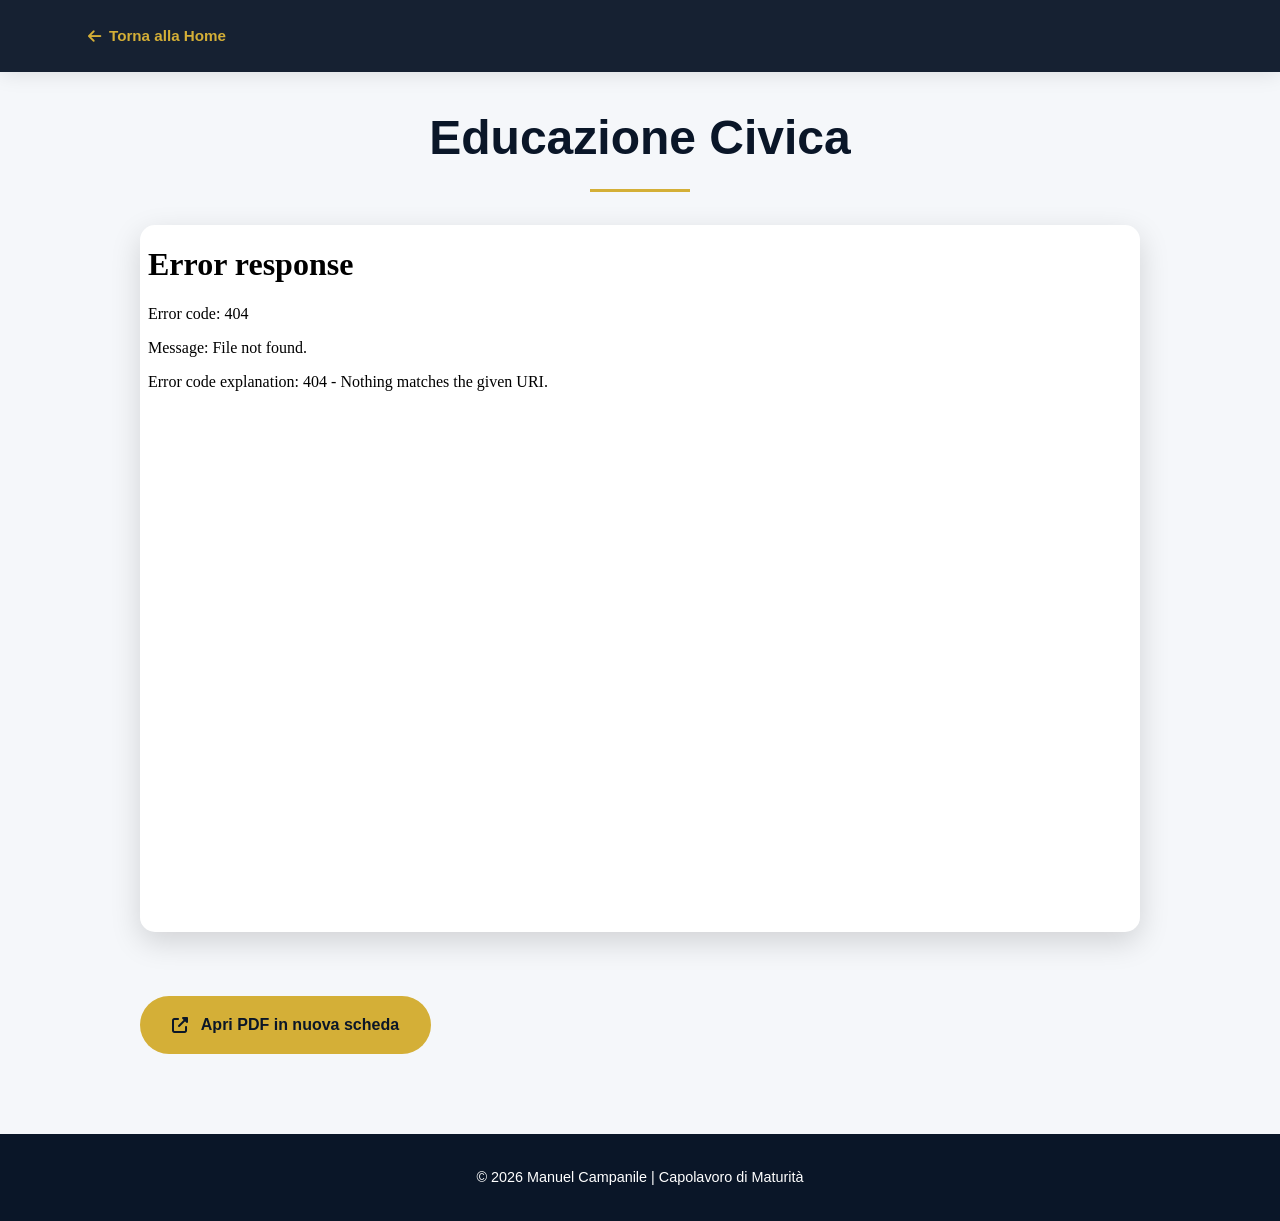
==== educazione-civica.html @ 150e0e90 "Nuova struttura modulare: Home con 3 pulsanti di accesso a sezioni separate (Presentazione, PCTO, Ed" ====
<!DOCTYPE html>
<html lang="it">
<head>
    <meta charset="UTF-8">
    <meta name="viewport" content="width=device-width, initial-scale=1.0">
    <title>Educazione Civica - Manuel Campanile</title>
    <link rel="stylesheet" href="style.css">
    <link rel="stylesheet" href="https://cdnjs.cloudflare.com/ajax/libs/font-awesome/6.4.0/css/all.min.css">
</head>
<body>
    <!-- NAVBAR -->
    <nav class="navbar">
        <div class="nav-container">
            <a href="index.html" class="nav-home-btn">
                <i class="fas fa-arrow-left"></i>
                Torna alla Home
            </a>
            <div class="nav-spacer"></div>
        </div>
    </nav>

    <!-- SEZIONE DOCUMENTO -->
    <section class="document-section">
        <div class="container">
            <h1 class="page-title">Educazione Civica</h1>
            
            <!-- VISUALIZZATORE PDF -->
            <div class="pdf-viewer">
                <iframe src="educazione-civica.pdf" type="application/pdf"></iframe>
            </div>

            <!-- PULSANTE APRI IN NUOVA SCHEDA -->
            <a href="educazione-civica.pdf" target="_blank" class="btn btn-pdf">
                <i class="fas fa-external-link-alt"></i>
                Apri PDF in nuova scheda
            </a>
        </div>
    </section>

    <!-- FOOTER -->
    <footer class="footer">
        <p>&copy; 2026 Manuel Campanile | Capolavoro di Maturità</p>
    </footer>

    <script src="script.js"></script>
</body>
</html>
---- style.css ----
/* ==================== RESET E VARIABILI ==================== */

* {
    margin: 0;
    padding: 0;
    box-sizing: border-box;
}

:root {
    --primary-dark: #0a1628;
    --primary-blue: #1e3a5f;
    --accent-gold: #d4af37;
    --text-dark: #1a1a1a;
    --text-light: #ffffff;
    --gray-light: #f5f7fa;
    --gray-medium: #e0e0e0;
    --transition: all 0.3s cubic-bezier(0.25, 0.46, 0.45, 0.94);
}

/* ==================== TIPOGRAFIA E ELEMENTI BASE ==================== */

html {
    scroll-behavior: smooth;
}

body {
    font-family: 'Segoe UI', Tahoma, Geneva, Verdana, sans-serif;
    line-height: 1.6;
    color: var(--text-dark);
    background-color: var(--text-light);
    overflow-x: hidden;
}

/* ==================== NAVBAR ==================== */

.navbar {
    position: fixed;
    top: 0;
    width: 100%;
    background-color: rgba(10, 22, 40, 0.95);
    backdrop-filter: blur(10px);
    padding: 1rem 0;
    box-shadow: 0 2px 20px rgba(0, 0, 0, 0.1);
    z-index: 1000;
    transition: var(--transition);
}

.nav-container {
    max-width: 1200px;
    margin: 0 auto;
    padding: 0 2rem;
    display: flex;
    justify-content: space-between;
    align-items: center;
}

.nav-spacer {
    flex: 1;
}

.nav-home-btn {
    color: var(--accent-gold);
    text-decoration: none;
    font-weight: 600;
    display: flex;
    align-items: center;
    gap: 0.5rem;
    transition: var(--transition);
    padding: 0.5rem 1rem;
    border-radius: 5px;
    font-size: 0.95rem;
}

.nav-home-btn:hover {
    background-color: rgba(212, 175, 55, 0.1);
    transform: translateX(-3px);
}

/* ==================== HERO SECTION ==================== */

.hero {
    position: relative;
    width: 100%;
    height: 100vh;
    display: flex;
    align-items: center;
    justify-content: center;
    overflow: hidden;
    background-size: cover;
    background-position: center;
    background-attachment: fixed;
}

.hero-overlay {
    position: absolute;
    top: 0;
    left: 0;
    right: 0;
    bottom: 0;
    background-color: rgba(10, 22, 40, 0.5);
    z-index: 1;
}

.hero-content {
    position: relative;
    z-index: 2;
    text-align: center;
    color: var(--text-light);
    animation: fadeInUp 1s ease;
}

.hero-title {
    font-size: 4.5rem;
    font-weight: 700;
    margin-bottom: 0.5rem;
    letter-spacing: 3px;
    text-shadow: 2px 2px 8px rgba(0, 0, 0, 0.4);
}

.hero-class {
    font-size: 1.5rem;
    color: var(--accent-gold);
    margin-bottom: 2rem;
    letter-spacing: 2px;
    text-shadow: 1px 1px 4px rgba(0, 0, 0, 0.4);
}

.hero-quote {
    font-size: 1.3rem;
    max-width: 700px;
    margin: 0 auto 3rem;
    color: rgba(255, 255, 255, 0.9);
    line-height: 1.8;
    text-shadow: 1px 1px 4px rgba(0, 0, 0, 0.4);
}

.hero-buttons {
    display: flex;
    gap: 1.5rem;
    justify-content: center;
    flex-wrap: wrap;
    animation: slideInUp 0.8s ease 0.3s both;
}

/* ==================== PULSANTI ==================== */

.btn {
    display: inline-block;
    padding: 1rem 2.5rem;
    font-size: 1rem;
    font-weight: 600;
    border: none;
    border-radius: 50px;
    cursor: pointer;
    transition: var(--transition);
    text-decoration: none;
    text-align: center;
}

.btn-hero {
    background-color: var(--accent-gold);
    color: var(--primary-dark);
    min-width: 250px;
}

.btn-hero:hover {
    transform: translateY(-3px);
    box-shadow: 0 15px 40px rgba(212, 175, 55, 0.4);
}

.btn-pdf {
    background-color: var(--accent-gold);
    color: var(--primary-dark);
    margin-top: 2rem;
    display: inline-flex;
    align-items: center;
    gap: 0.8rem;
    padding: 1rem 2rem;
}

.btn-pdf:hover {
    transform: translateY(-3px);
    box-shadow: 0 15px 40px rgba(212, 175, 55, 0.4);
}

/* ==================== SEZIONI CONTENUTO ==================== */

.content-section {
    padding: 100px 2rem 80px;
    min-height: calc(100vh - 160px);
    background-color: var(--gray-light);
}

.document-section {
    padding: 100px 2rem 80px;
    min-height: calc(100vh - 160px);
    background-color: var(--gray-light);
}

.container {
    max-width: 1000px;
    margin: 0 auto;
}

.page-title {
    font-size: 3rem;
    font-weight: 700;
    text-align: center;
    color: var(--primary-dark);
    margin-bottom: 2rem;
    position: relative;
    animation: fadeIn 0.8s ease;
}

.page-title::after {
    content: '';
    position: absolute;
    bottom: -15px;
    left: 50%;
    transform: translateX(-50%);
    width: 100px;
    height: 3px;
    background-color: var(--accent-gold);
}

/* ==================== PRESENTAZIONE ==================== */

.presentation-text-container {
    margin-top: 3rem;
    margin-bottom: 3rem;
}

.presentation-text {
    font-size: 1.05rem;
    line-height: 1.9;
    color: #555;
    margin-bottom: 1.5rem;
    text-align: justify;
    animation: fadeInUp 0.8s ease 0.2s both;
}

.presentation-cards {
    display: grid;
    grid-template-columns: repeat(auto-fit, minmax(280px, 1fr));
    gap: 2rem;
    margin-top: 2rem;
}

.presentation-card {
    background-color: var(--text-light);
    border-radius: 15px;
    overflow: hidden;
    box-shadow: 0 5px 20px rgba(0, 0, 0, 0.08);
    transition: var(--transition);
    animation: slideInUp 0.8s ease 0.3s both;
}

.presentation-card:hover {
    transform: translateY(-10px);
    box-shadow: 0 15px 40px rgba(0, 0, 0, 0.15);
}

.presentation-card img {
    width: 100%;
    height: 200px;
    object-fit: cover;
    transition: var(--transition);
}

.presentation-card:hover img {
    transform: scale(1.05);
}

.card-content {
    padding: 1.5rem;
}

.card-content h3 {
    font-size: 1.3rem;
    font-weight: 700;
    color: var(--primary-dark);
    margin-bottom: 0.8rem;
}

.card-content p {
    font-size: 0.95rem;
    color: #666;
    line-height: 1.6;
}

/* ==================== PDF VIEWER ==================== */

.pdf-viewer {
    margin: 3rem auto 2rem;
    border-radius: 15px;
    overflow: hidden;
    box-shadow: 0 10px 30px rgba(0, 0, 0, 0.15);
    background-color: var(--text-light);
    animation: fadeIn 1s ease 0.3s both;
}

.pdf-viewer iframe {
    width: 100%;
    height: 700px;
    border: none;
}

/* ==================== FOOTER ==================== */

.footer {
    background-color: var(--primary-dark);
    color: var(--text-light);
    text-align: center;
    padding: 2rem;
    font-size: 0.9rem;
}

/* ==================== ANIMAZIONI ==================== */

@keyframes fadeInUp {
    from {
        opacity: 0;
        transform: translateY(40px);
    }
    to {
        opacity: 1;
        transform: translateY(0);
    }
}

@keyframes slideInUp {
    from {
        opacity: 0;
        transform: translateY(30px);
    }
    to {
        opacity: 1;
        transform: translateY(0);
    }
}

@keyframes fadeIn {
    from {
        opacity: 0;
    }
    to {
        opacity: 1;
    }
}

/* ==================== RESPONSIVE ==================== */

@media (max-width: 768px) {
    .hero-title {
        font-size: 2.8rem;
        letter-spacing: 1px;
    }

    .hero-class {
        font-size: 1.2rem;
    }

    .hero-quote {
        font-size: 1rem;
        margin-bottom: 2rem;
    }

    .hero-buttons {
        flex-direction: column;
        gap: 1rem;
        align-items: center;
    }

    .btn-hero {
        width: 100%;
        max-width: 300px;
    }

    .page-title {
        font-size: 2rem;
    }

    .presentation-cards {
        grid-template-columns: 1fr;
    }

    .presentation-text {
        font-size: 1rem;
        text-align: center;
    }

    .pdf-viewer iframe {
        height: 500px;
    }
}

@media (max-width: 480px) {
    .nav-container {
        padding: 0 1rem;
    }

    .nav-home-btn {
        font-size: 0.85rem;
        padding: 0.4rem 0.8rem;
    }

    .hero {
        background-attachment: scroll;
    }

    .hero-title {
        font-size: 2rem;
        letter-spacing: 1px;
    }

    .hero-class {
        font-size: 1rem;
    }

    .hero-quote {
        font-size: 0.9rem;
        margin-bottom: 2rem;
    }

    .hero-buttons {
        flex-direction: column;
        gap: 0.8rem;
    }

    .btn-hero {
        padding: 0.8rem 1.5rem;
        font-size: 0.9rem;
        min-width: auto;
    }

    .content-section {
        padding: 80px 1rem 60px;
    }

    .document-section {
        padding: 80px 1rem 60px;
    }

    .page-title {
        font-size: 1.6rem;
        margin-bottom: 1.5rem;
    }

    .presentation-text {
        font-size: 0.95rem;
        line-height: 1.7;
    }

    .presentation-card img {
        height: 180px;
    }

    .card-content {
        padding: 1.2rem;
    }

    .card-content h3 {
        font-size: 1.1rem;
    }

    .pdf-viewer iframe {
        height: 400px;
    }

    .btn-pdf {
        width: 100%;
        max-width: 100%;
        margin-top: 1.5rem;
    }
}
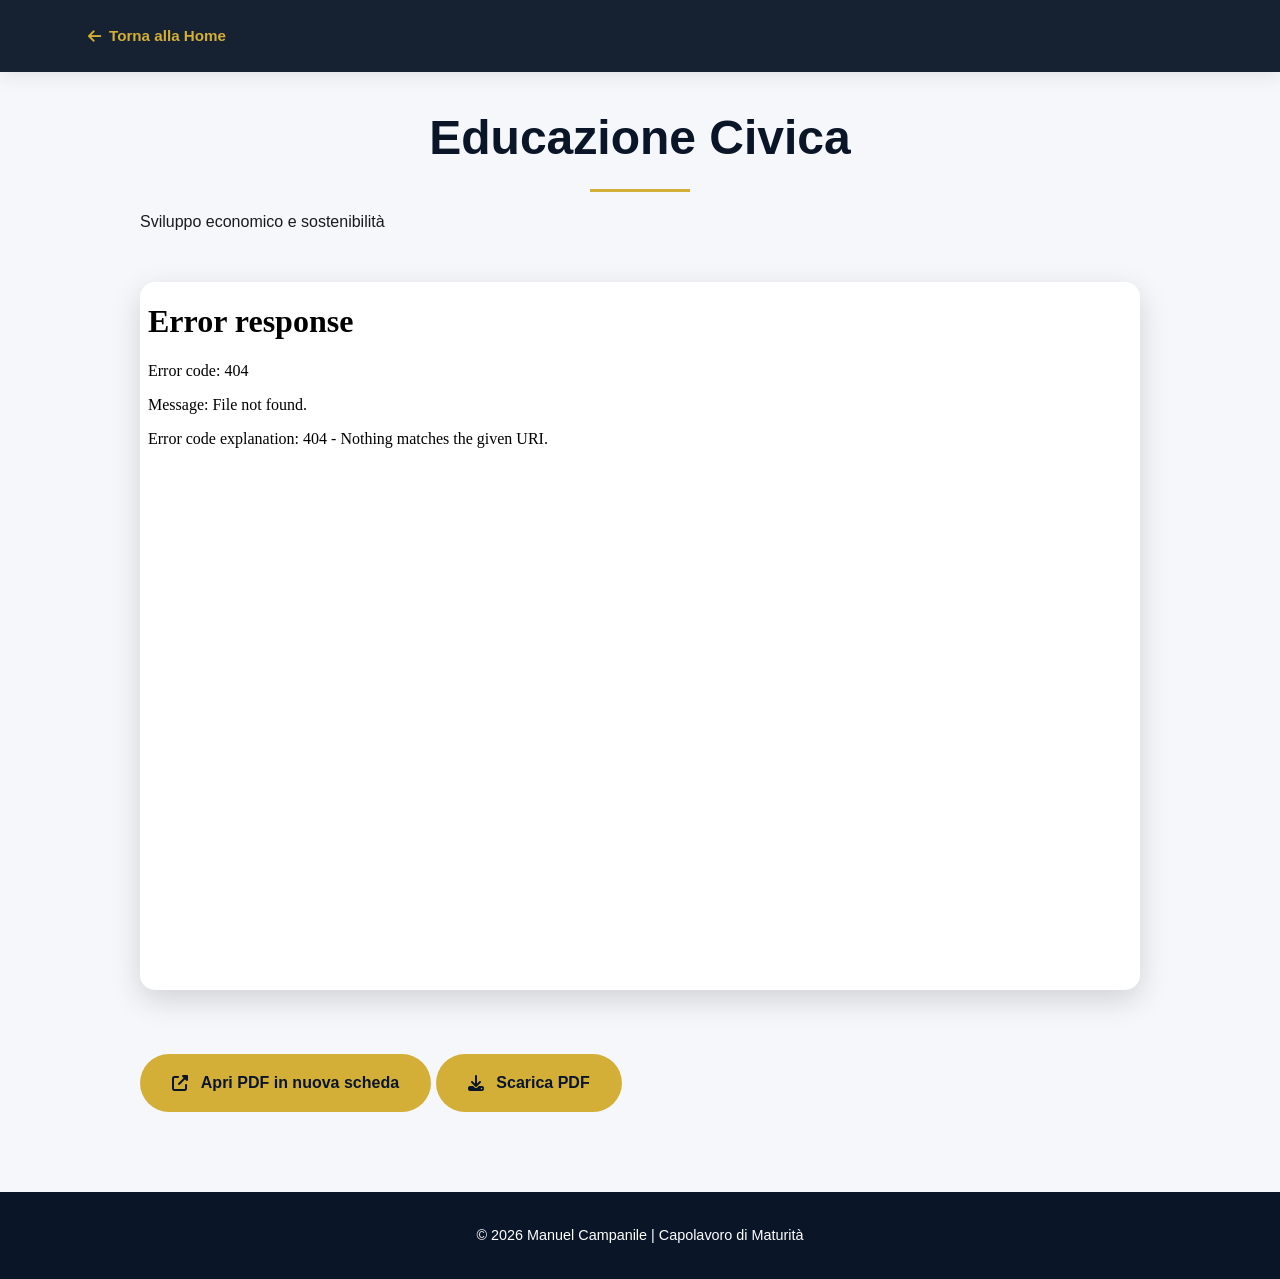
==== commit a9f1135a: "Update educazione-civica.html with correct PDF path and add download button" ====
--- a/educazione-civica.html
+++ b/educazione-civica.html
@@ -23,17 +23,24 @@
     <section class="document-section">
         <div class="container">
             <h1 class="page-title">Educazione Civica</h1>
+            <p class="pdf-subtitle">Sviluppo economico e sostenibilità</p>
             
             <!-- VISUALIZZATORE PDF -->
             <div class="pdf-viewer">
-                <iframe src="educazione-civica.pdf" type="application/pdf"></iframe>
+                <iframe src="assets/pdf/sviluppo-economico-sostenibilita.pdf" type="application/pdf"></iframe>
             </div>
 
-            <!-- PULSANTE APRI IN NUOVA SCHEDA -->
-            <a href="educazione-civica.pdf" target="_blank" class="btn btn-pdf">
-                <i class="fas fa-external-link-alt"></i>
-                Apri PDF in nuova scheda
-            </a>
+            <!-- PULSANTI -->
+            <div class="pdf-buttons">
+                <a href="assets/pdf/sviluppo-economico-sostenibilita.pdf" target="_blank" class="btn btn-pdf">
+                    <i class="fas fa-external-link-alt"></i>
+                    Apri PDF in nuova scheda
+                </a>
+                <a href="assets/pdf/sviluppo-economico-sostenibilita.pdf" download="sviluppo-economico-sostenibilita.pdf" class="btn btn-pdf">
+                    <i class="fas fa-download"></i>
+                    Scarica PDF
+                </a>
+            </div>
         </div>
     </section>
 
@@ -44,4 +51,4 @@
 
     <script src="script.js"></script>
 </body>
-</html>+</html>
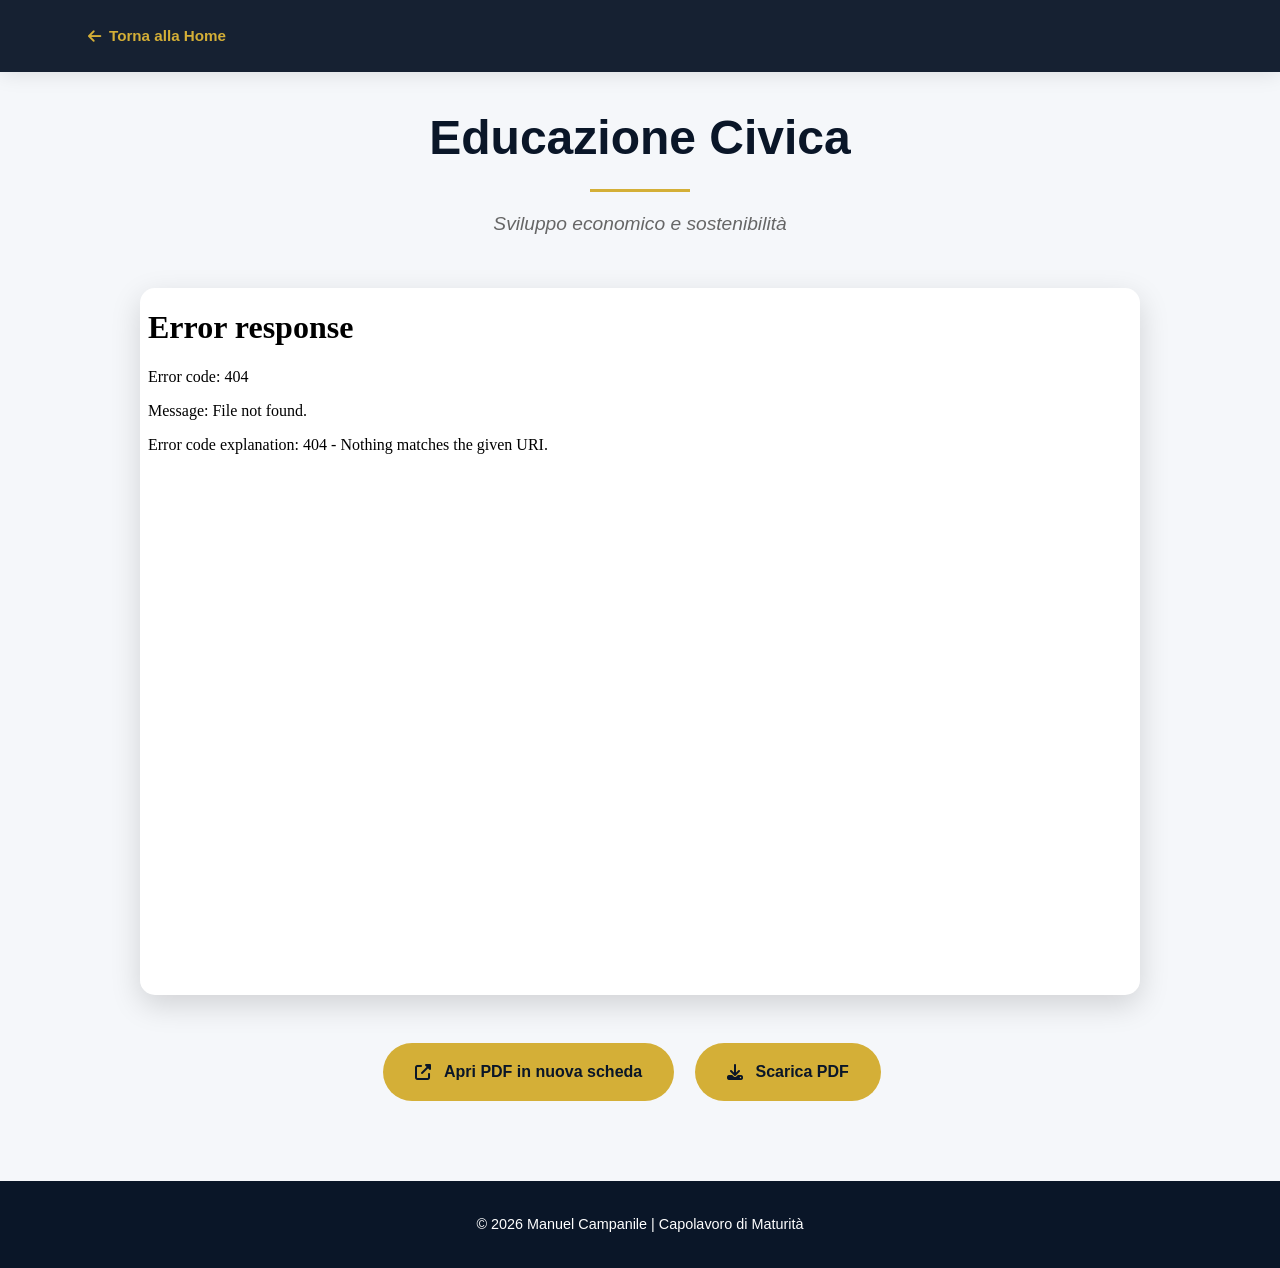
==== commit 4bee2fe3: "Update educazione-civica.html with correct PDF filename" ====
--- a/educazione-civica.html
+++ b/educazione-civica.html
@@ -27,16 +27,16 @@
             
             <!-- VISUALIZZATORE PDF -->
             <div class="pdf-viewer">
-                <iframe src="assets/pdf/sviluppo-economico-sostenibilita.pdf" type="application/pdf"></iframe>
+                <iframe src="assets/pdf/Sviluppo_economico_e_sostenibilita (3).pdf" type="application/pdf"></iframe>
             </div>
 
             <!-- PULSANTI -->
             <div class="pdf-buttons">
-                <a href="assets/pdf/sviluppo-economico-sostenibilita.pdf" target="_blank" class="btn btn-pdf">
+                <a href="assets/pdf/Sviluppo_economico_e_sostenibilita (3).pdf" target="_blank" class="btn btn-pdf">
                     <i class="fas fa-external-link-alt"></i>
                     Apri PDF in nuova scheda
                 </a>
-                <a href="assets/pdf/sviluppo-economico-sostenibilita.pdf" download="sviluppo-economico-sostenibilita.pdf" class="btn btn-pdf">
+                <a href="assets/pdf/Sviluppo_economico_e_sostenibilita (3).pdf" download="Sviluppo_economico_e_sostenibilita.pdf" class="btn btn-pdf">
                     <i class="fas fa-download"></i>
                     Scarica PDF
                 </a>
--- a/style.css
+++ b/style.css
@@ -171,11 +171,12 @@
 .btn-pdf {
     background-color: var(--accent-gold);
     color: var(--primary-dark);
-    margin-top: 2rem;
+    margin-top: 1rem;
     display: inline-flex;
     align-items: center;
     gap: 0.8rem;
     padding: 1rem 2rem;
+    margin-right: 1rem;
 }
 
 .btn-pdf:hover {
@@ -223,6 +224,14 @@
     background-color: var(--accent-gold);
 }
 
+.pdf-subtitle {
+    text-align: center;
+    font-size: 1.2rem;
+    color: #666;
+    margin-bottom: 2rem;
+    font-style: italic;
+}
+
 /* ==================== PRESENTAZIONE ==================== */
 
 .presentation-text-container {
@@ -265,6 +274,7 @@
     height: 200px;
     object-fit: cover;
     transition: var(--transition);
+    border-radius: 15px 15px 0 0;
 }
 
 .presentation-card:hover img {
@@ -305,6 +315,11 @@
     border: none;
 }
 
+.pdf-buttons {
+    text-align: center;
+    margin-top: 2rem;
+}
+
 /* ==================== FOOTER ==================== */
 
 .footer {
@@ -392,6 +407,12 @@
     .pdf-viewer iframe {
         height: 500px;
     }
+
+    .btn-pdf {
+        margin-right: 0.5rem;
+        padding: 0.9rem 1.5rem;
+        font-size: 0.9rem;
+    }
 }
 
 @media (max-width: 480px) {
@@ -467,9 +488,15 @@
         height: 400px;
     }
 
+    .pdf-buttons {
+        display: flex;
+        flex-direction: column;
+        gap: 0.8rem;
+    }
+
     .btn-pdf {
         width: 100%;
-        max-width: 100%;
-        margin-top: 1.5rem;
-    }
-}+        margin-right: 0;
+        margin-top: 0.8rem;
+    }
+}
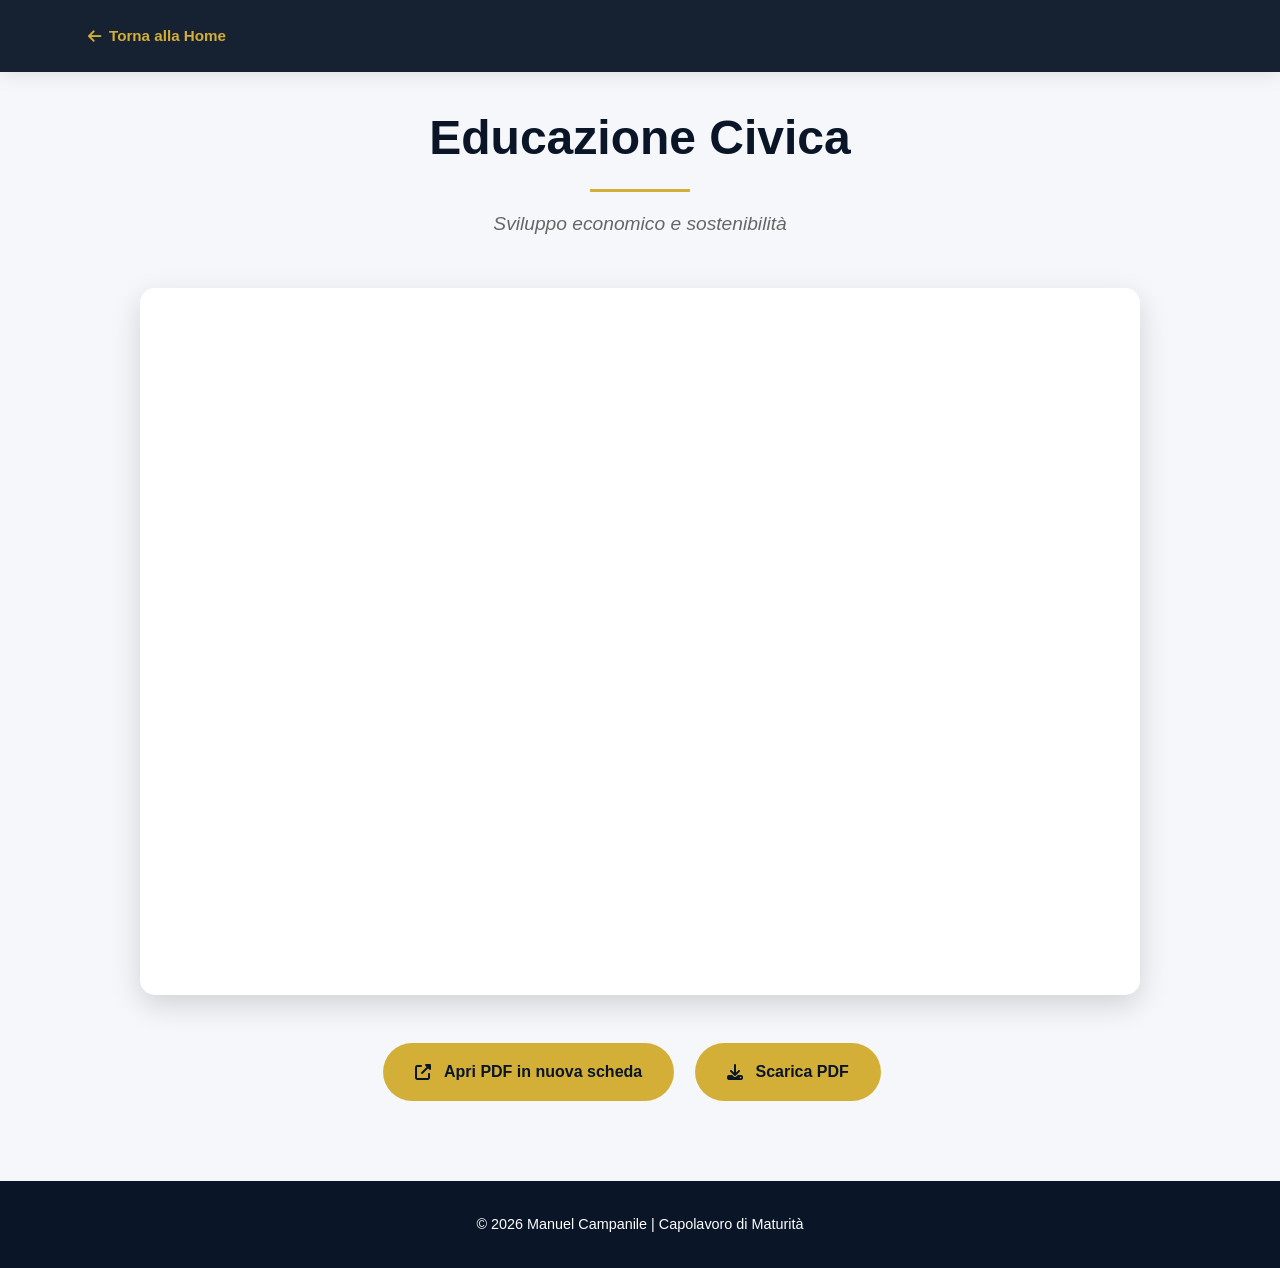
==== commit 336a13c7: "agg" ====
--- a/educazione-civica.html
+++ b/educazione-civica.html
@@ -27,16 +27,16 @@
             
             <!-- VISUALIZZATORE PDF -->
             <div class="pdf-viewer">
-                <iframe src="assets/pdf/Sviluppo_economico_e_sostenibilita (3).pdf" type="application/pdf"></iframe>
+                <iframe src="educazione-civica.pdf" type="application/pdf"></iframe>
             </div>
 
             <!-- PULSANTI -->
             <div class="pdf-buttons">
-                <a href="assets/pdf/Sviluppo_economico_e_sostenibilita (3).pdf" target="_blank" class="btn btn-pdf">
+                <a href="educazione-civica.pdf" target="_blank" class="btn btn-pdf">
                     <i class="fas fa-external-link-alt"></i>
                     Apri PDF in nuova scheda
                 </a>
-                <a href="assets/pdf/Sviluppo_economico_e_sostenibilita (3).pdf" download="Sviluppo_economico_e_sostenibilita.pdf" class="btn btn-pdf">
+                <a href="educazione-civica.pdf" download="Sviluppo_economico_e_sostenibilita.pdf" class="btn btn-pdf">
                     <i class="fas fa-download"></i>
                     Scarica PDF
                 </a>
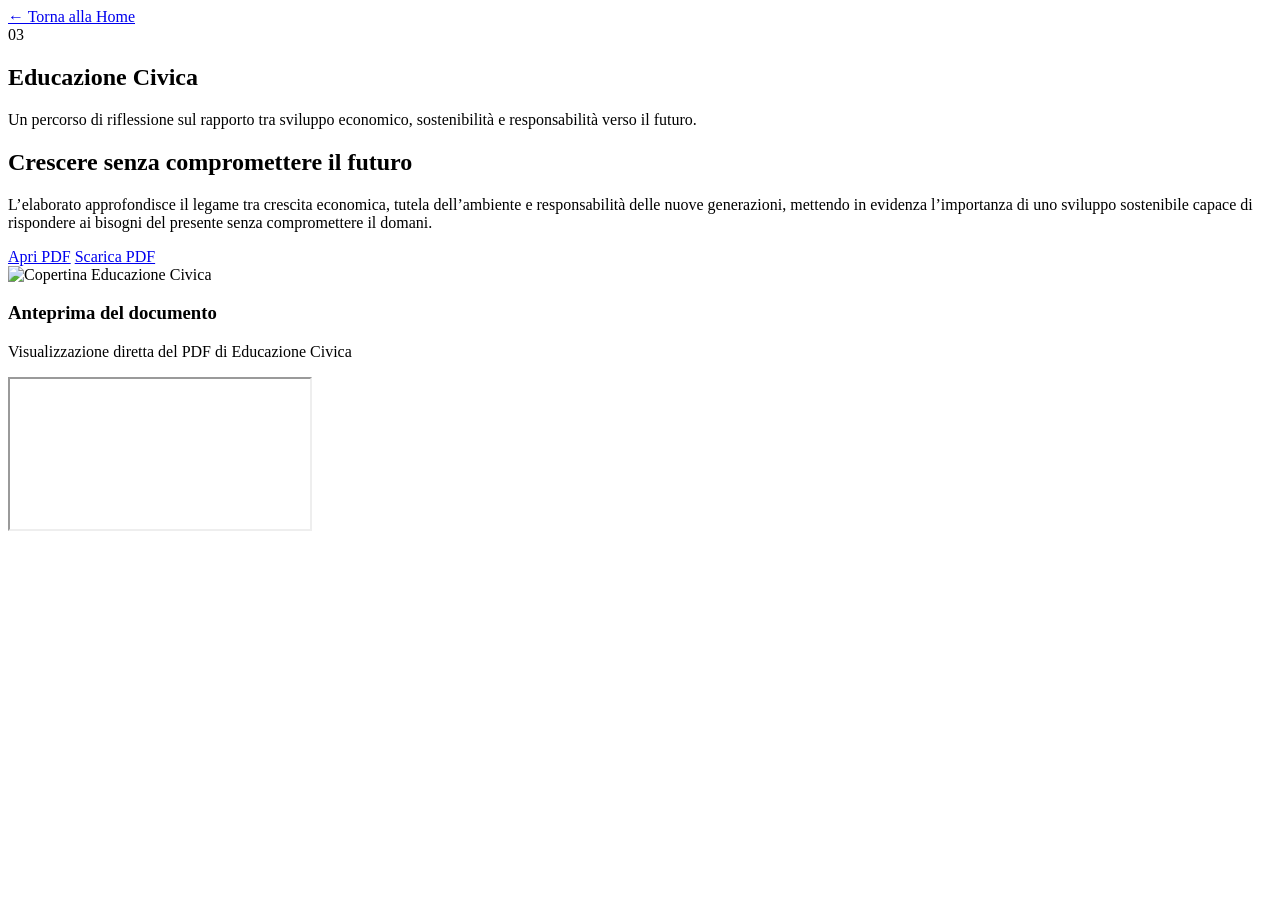
==== commit 01bf52c4: "new" ====
--- a/educazione-civica.html
+++ b/educazione-civica.html
@@ -1,54 +1,62 @@
 <!DOCTYPE html>
 <html lang="it">
 <head>
-    <meta charset="UTF-8">
-    <meta name="viewport" content="width=device-width, initial-scale=1.0">
-    <title>Educazione Civica - Manuel Campanile</title>
-    <link rel="stylesheet" href="style.css">
-    <link rel="stylesheet" href="https://cdnjs.cloudflare.com/ajax/libs/font-awesome/6.4.0/css/all.min.css">
+  <meta charset="UTF-8">
+  <meta name="viewport" content="width=device-width, initial-scale=1.0">
+  <title>Educazione Civica | Manuel Campanile</title>
+  <link rel="stylesheet" href="styles.css">
 </head>
-<body>
-    <!-- NAVBAR -->
-    <nav class="navbar">
-        <div class="nav-container">
-            <a href="index.html" class="nav-home-btn">
-                <i class="fas fa-arrow-left"></i>
-                Torna alla Home
-            </a>
-            <div class="nav-spacer"></div>
-        </div>
-    </nav>
 
-    <!-- SEZIONE DOCUMENTO -->
-    <section class="document-section">
-        <div class="container">
-            <h1 class="page-title">Educazione Civica</h1>
-            <p class="pdf-subtitle">Sviluppo economico e sostenibilità</p>
-            
-            <!-- VISUALIZZATORE PDF -->
-            <div class="pdf-viewer">
-                <iframe src="educazione-civica.pdf" type="application/pdf"></iframe>
-            </div>
+<body class="doc-page">
 
-            <!-- PULSANTI -->
-            <div class="pdf-buttons">
-                <a href="educazione-civica.pdf" target="_blank" class="btn btn-pdf">
-                    <i class="fas fa-external-link-alt"></i>
-                    Apri PDF in nuova scheda
-                </a>
-                <a href="educazione-civica.pdf" download="Sviluppo_economico_e_sostenibilita.pdf" class="btn btn-pdf">
-                    <i class="fas fa-download"></i>
-                    Scarica PDF
-                </a>
-            </div>
-        </div>
-    </section>
+  <a href="index.html" class="back">← Torna alla Home</a>
 
-    <!-- FOOTER -->
-    <footer class="footer">
-        <p>&copy; 2026 Manuel Campanile | Capolavoro di Maturità</p>
-    </footer>
+  <section class="doc-hero">
+    <span>03</span>
+    <h1>Educazione Civica</h1>
+    <p>
+      Un percorso di riflessione sul rapporto tra sviluppo economico,
+      sostenibilità e responsabilità verso il futuro.
+    </p>
+  </section>
 
-    <script src="script.js"></script>
+  <section class="doc-card">
+
+    <div class="doc-text">
+      <h2>Crescere senza compromettere il futuro</h2>
+
+      <p>
+        L’elaborato approfondisce il legame tra crescita economica,
+        tutela dell’ambiente e responsabilità delle nuove generazioni,
+        mettendo in evidenza l’importanza di uno sviluppo sostenibile
+        capace di rispondere ai bisogni del presente senza compromettere il domani.
+      </p>
+
+      <div class="doc-buttons">
+        <a href="educazione-civica-2026.pdf" target="_blank">Apri PDF</a>
+        <a href="educazione-civica-2026.pdf" download="educazione-civica-2026.pdf">Scarica PDF</a>
+      </div>
+    </div>
+
+    <div class="pdf-cover">
+      <img src="educazione-civica-cover.png" alt="Copertina Educazione Civica">
+    </div>
+
+  </section>
+
+  <section class="pdf-preview-section">
+    <div class="pdf-preview-box">
+      <div class="pdf-preview-top">
+        <h3>Anteprima del documento</h3>
+        <p>Visualizzazione diretta del PDF di Educazione Civica</p>
+      </div>
+
+      <iframe
+        class="pdf-frame"
+        src="educazione-civica-2026.pdf">
+      </iframe>
+    </div>
+  </section>
+
 </body>
-</html>
+</html>
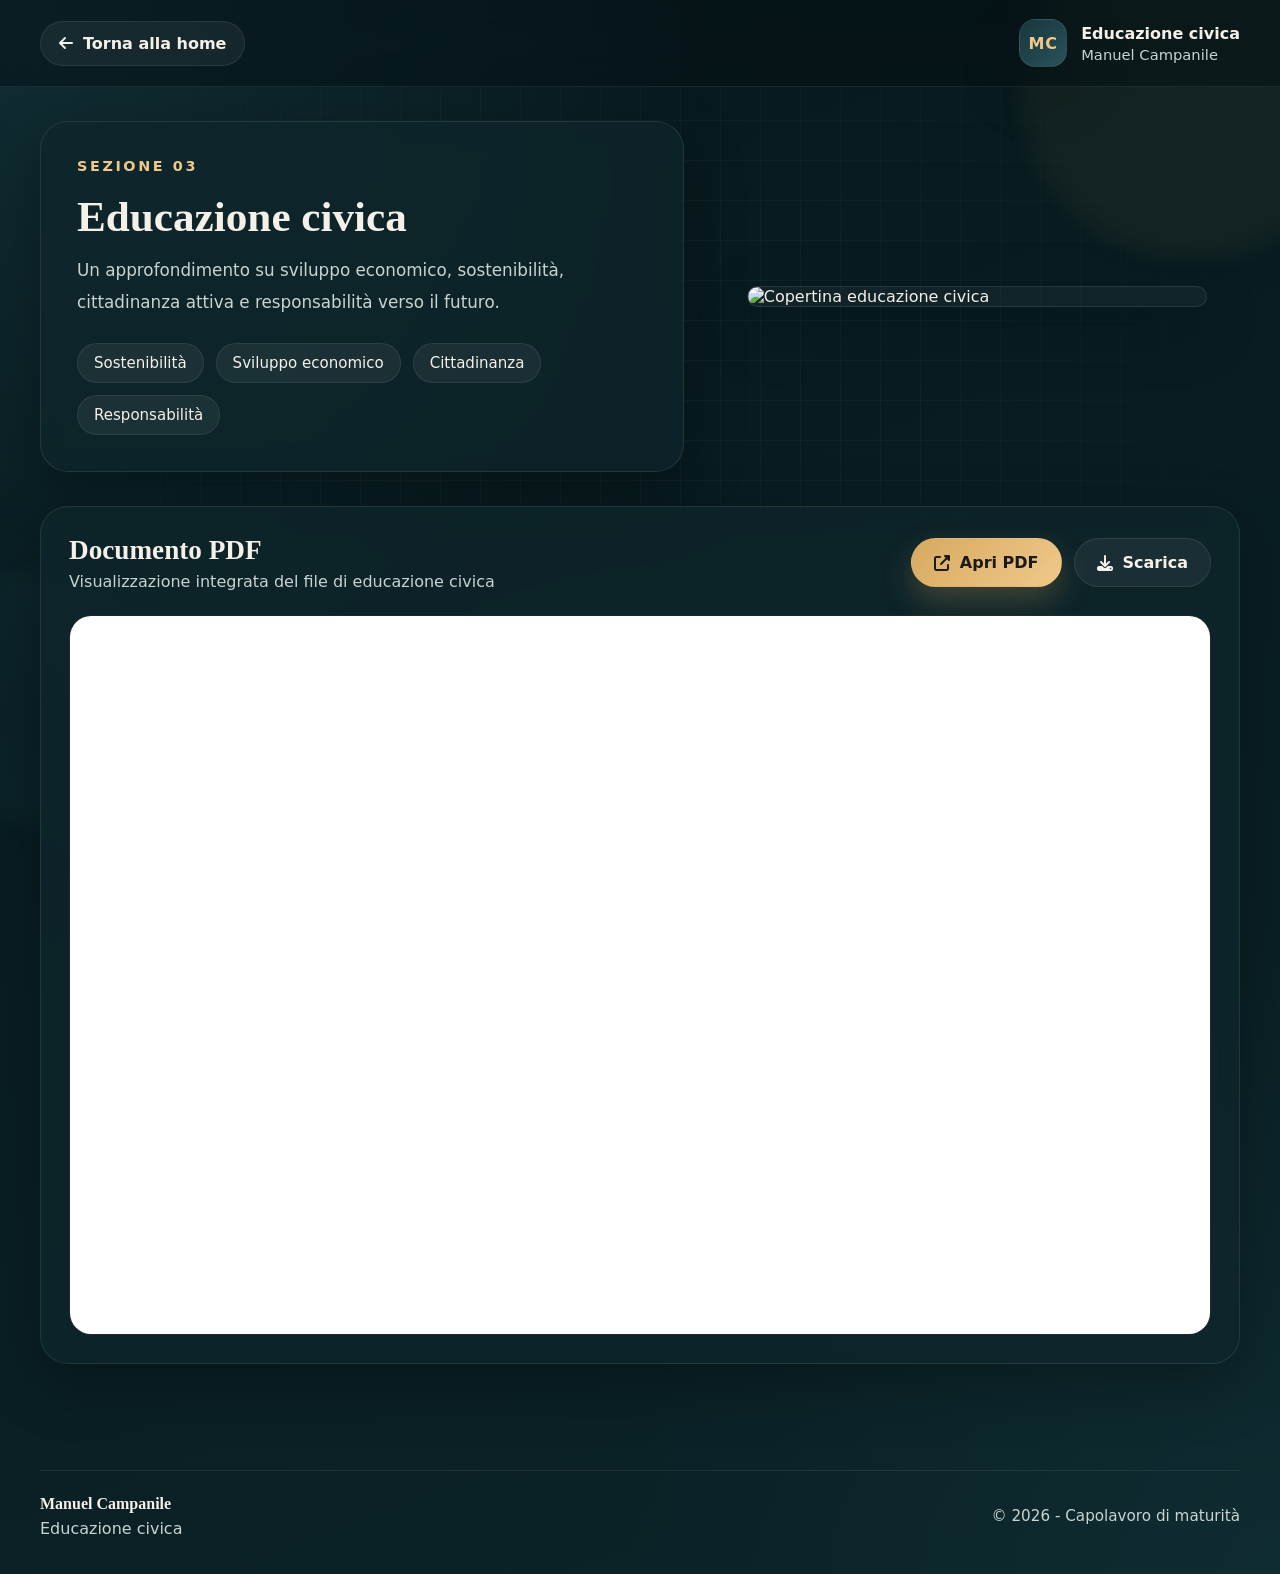
==== commit 743b8cd8: "new agg" ====
--- a/educazione-civica.html
+++ b/educazione-civica.html
@@ -1,62 +1,95 @@
 <!DOCTYPE html>
 <html lang="it">
 <head>
-  <meta charset="UTF-8">
-  <meta name="viewport" content="width=device-width, initial-scale=1.0">
-  <title>Educazione Civica | Manuel Campanile</title>
-  <link rel="stylesheet" href="styles.css">
+  <meta charset="UTF-8" />
+  <meta name="viewport" content="width=device-width, initial-scale=1.0" />
+  <title>Educazione civica - Manuel Campanile</title>
+  <link rel="stylesheet" href="style.css" />
+  <link rel="stylesheet" href="https://cdnjs.cloudflare.com/ajax/libs/font-awesome/6.5.2/css/all.min.css">
 </head>
+<body class="subpage-body">
 
-<body class="doc-page">
+  <div class="bg-orb orb-1"></div>
+  <div class="bg-orb orb-2"></div>
+  <div class="bg-grid"></div>
 
-  <a href="index.html" class="back">← Torna alla Home</a>
+  <header class="site-header">
+    <div class="container nav-wrap">
+      <a href="index.html" class="back-btn">
+        <i class="fa-solid fa-arrow-left"></i>
+        Torna alla home
+      </a>
 
-  <section class="doc-hero">
-    <span>03</span>
-    <h1>Educazione Civica</h1>
-    <p>
-      Un percorso di riflessione sul rapporto tra sviluppo economico,
-      sostenibilità e responsabilità verso il futuro.
-    </p>
-  </section>
-
-  <section class="doc-card">
-
-    <div class="doc-text">
-      <h2>Crescere senza compromettere il futuro</h2>
-
-      <p>
-        L’elaborato approfondisce il legame tra crescita economica,
-        tutela dell’ambiente e responsabilità delle nuove generazioni,
-        mettendo in evidenza l’importanza di uno sviluppo sostenibile
-        capace di rispondere ai bisogni del presente senza compromettere il domani.
-      </p>
-
-      <div class="doc-buttons">
-        <a href="educazione-civica-2026.pdf" target="_blank">Apri PDF</a>
-        <a href="educazione-civica-2026.pdf" download="educazione-civica-2026.pdf">Scarica PDF</a>
+      <div class="brand brand-small">
+        <div class="brand-badge">MC</div>
+        <div class="brand-text">
+          <span class="brand-name">Educazione civica</span>
+          <span class="brand-class">Manuel Campanile</span>
+        </div>
       </div>
     </div>
+  </header>
 
-    <div class="pdf-cover">
-      <img src="educazione-civica-cover.png" alt="Copertina Educazione Civica">
-    </div>
+  <main class="document-page">
+    <section class="document-hero container reveal">
+      <div class="doc-hero-left">
+        <p class="eyebrow">Sezione 03</p>
+        <h1>Educazione civica</h1>
+        <p class="doc-subtitle">
+          Un approfondimento su sviluppo economico, sostenibilità, cittadinanza attiva e responsabilità verso il futuro.
+        </p>
 
-  </section>
-
-  <section class="pdf-preview-section">
-    <div class="pdf-preview-box">
-      <div class="pdf-preview-top">
-        <h3>Anteprima del documento</h3>
-        <p>Visualizzazione diretta del PDF di Educazione Civica</p>
+        <div class="doc-tags">
+          <span>Sostenibilità</span>
+          <span>Sviluppo economico</span>
+          <span>Cittadinanza</span>
+          <span>Responsabilità</span>
+        </div>
       </div>
 
-      <iframe
-        class="pdf-frame"
-        src="educazione-civica-2026.pdf">
-      </iframe>
+      <div class="doc-hero-right">
+        <div class="mini-cover-card">
+          <img src="educazione-civica-cover.png" alt="Copertina educazione civica">
+        </div>
+      </div>
+    </section>
+
+    <section class="document-view-section container reveal delay-1">
+      <div class="document-toolbar">
+        <div>
+          <h2>Documento PDF</h2>
+          <p>Visualizzazione integrata del file di educazione civica</p>
+        </div>
+
+        <div class="document-actions">
+          <a href="educazione-civica-2026.pdf" target="_blank" class="btn btn-primary">
+            <i class="fa-solid fa-up-right-from-square"></i> Apri PDF
+          </a>
+          <a href="educazione-civica-2026.pdf" download class="btn btn-secondary">
+            <i class="fa-solid fa-download"></i> Scarica
+          </a>
+        </div>
+      </div>
+
+      <div class="pdf-shell">
+        <iframe
+          src="educazione-civica-2026.pdf#view=FitH"
+          title="Educazione civica PDF">
+        </iframe>
+      </div>
+    </section>
+  </main>
+
+  <footer class="footer">
+    <div class="container footer-wrap">
+      <div>
+        <h4>Manuel Campanile</h4>
+        <p>Educazione civica</p>
+      </div>
+      <p class="footer-copy">© 2026 - Capolavoro di maturità</p>
     </div>
-  </section>
+  </footer>
 
+  <script src="script.js"></script>
 </body>
 </html>
--- a/style.css
+++ b/style.css
@@ -0,0 +1,652 @@
+:root{
+  --bg:#07181c;
+  --bg-2:#0b2328;
+  --surface:rgba(14, 38, 44, 0.72);
+  --surface-2:rgba(19, 48, 56, 0.82);
+  --surface-3:#102d33;
+  --card-border:rgba(255,255,255,0.09);
+  --text:#f5f1e8;
+  --muted:#c9d4d0;
+  --accent:#d6a95f;
+  --accent-2:#f0c98a;
+  --shadow:0 20px 60px rgba(0,0,0,0.28);
+  --radius-xl:28px;
+  --radius-lg:22px;
+  --radius-md:16px;
+  --container:1200px;
+}
+
+*{
+  margin:0;
+  padding:0;
+  box-sizing:border-box;
+}
+
+html{
+  scroll-behavior:smooth;
+}
+
+body{
+  font-family: Inter, system-ui, -apple-system, BlinkMacSystemFont, "Segoe UI", sans-serif;
+  color:var(--text);
+  background:
+    radial-gradient(circle at top left, rgba(34, 84, 95, 0.35), transparent 35%),
+    radial-gradient(circle at bottom right, rgba(26, 67, 75, 0.28), transparent 32%),
+    linear-gradient(160deg, var(--bg) 0%, var(--bg-2) 100%);
+  min-height:100vh;
+  position:relative;
+  overflow-x:hidden;
+}
+
+img{
+  max-width:100%;
+  display:block;
+}
+
+a{
+  text-decoration:none;
+  color:inherit;
+}
+
+.container{
+  width:min(var(--container), calc(100% - 48px));
+  margin:0 auto;
+}
+
+/* DECOR */
+.bg-grid{
+  position:fixed;
+  inset:0;
+  background-image:
+    linear-gradient(rgba(255,255,255,0.03) 1px, transparent 1px),
+    linear-gradient(90deg, rgba(255,255,255,0.03) 1px, transparent 1px);
+  background-size:40px 40px;
+  mask-image:radial-gradient(circle at center, black 35%, transparent 85%);
+  pointer-events:none;
+  z-index:0;
+}
+
+.bg-orb{
+  position:fixed;
+  border-radius:50%;
+  filter:blur(12px);
+  opacity:.32;
+  pointer-events:none;
+  z-index:0;
+}
+
+.orb-1{
+  width:340px;
+  height:340px;
+  background:rgba(214,169,95,0.18);
+  top:-80px;
+  right:-80px;
+}
+
+.orb-2{
+  width:260px;
+  height:260px;
+  background:rgba(77, 166, 181, 0.16);
+  left:-80px;
+  bottom:8%;
+}
+
+/* HEADER */
+.site-header{
+  position:sticky;
+  top:0;
+  z-index:30;
+  backdrop-filter:blur(16px);
+  background:rgba(5, 16, 20, 0.48);
+  border-bottom:1px solid rgba(255,255,255,0.08);
+}
+
+.nav-wrap{
+  min-height:86px;
+  display:flex;
+  align-items:center;
+  justify-content:space-between;
+  gap:24px;
+}
+
+.brand{
+  display:flex;
+  align-items:center;
+  gap:14px;
+}
+
+.brand-small .brand-name{
+  font-size:1rem;
+}
+
+.brand-badge{
+  width:48px;
+  height:48px;
+  border-radius:16px;
+  display:flex;
+  align-items:center;
+  justify-content:center;
+  background:linear-gradient(135deg, #18373d, #29515a);
+  color:var(--accent-2);
+  font-weight:800;
+  letter-spacing:.06em;
+  box-shadow:var(--shadow);
+  border:1px solid rgba(255,255,255,0.08);
+}
+
+.brand-text{
+  display:flex;
+  flex-direction:column;
+  gap:3px;
+}
+
+.brand-name{
+  font-weight:700;
+  font-size:1.08rem;
+  color:var(--text);
+}
+
+.brand-class{
+  font-size:.92rem;
+  color:var(--muted);
+}
+
+.main-nav{
+  display:flex;
+  align-items:center;
+  gap:22px;
+}
+
+.main-nav a{
+  color:var(--muted);
+  font-weight:600;
+  transition:.25s ease;
+}
+
+.main-nav a:hover{
+  color:var(--text);
+}
+
+.back-btn{
+  display:inline-flex;
+  align-items:center;
+  gap:10px;
+  padding:12px 18px;
+  border-radius:999px;
+  background:rgba(255,255,255,0.06);
+  border:1px solid rgba(255,255,255,0.08);
+  color:var(--text);
+  font-weight:600;
+  transition:.25s ease;
+}
+
+.back-btn:hover{
+  transform:translateY(-2px);
+  background:rgba(255,255,255,0.1);
+}
+
+/* HERO */
+.hero{
+  position:relative;
+  z-index:1;
+  padding:72px 0 60px;
+}
+
+.hero-grid{
+  display:grid;
+  grid-template-columns:1.1fr .9fr;
+  gap:36px;
+  align-items:center;
+}
+
+.eyebrow{
+  color:var(--accent-2);
+  font-size:.9rem;
+  text-transform:uppercase;
+  letter-spacing:.18em;
+  margin-bottom:18px;
+  font-weight:700;
+}
+
+.hero-left h1{
+  font-family: Georgia, "Times New Roman", serif;
+  font-size:clamp(2.6rem, 5vw, 5rem);
+  line-height:1;
+  margin-bottom:10px;
+}
+
+.hero-class{
+  color:var(--muted);
+  font-size:1.18rem;
+  margin-bottom:28px;
+}
+
+.hero-quote{
+  font-family: Georgia, "Times New Roman", serif;
+  font-size:1.55rem;
+  line-height:1.45;
+  color:var(--text);
+  max-width:760px;
+  margin-bottom:22px;
+}
+
+.hero-text{
+  color:var(--muted);
+  font-size:1.06rem;
+  line-height:1.8;
+  max-width:700px;
+  margin-bottom:28px;
+}
+
+.hero-actions{
+  display:flex;
+  gap:14px;
+  flex-wrap:wrap;
+}
+
+.hero-visual-card{
+  position:relative;
+  min-height:520px;
+  border-radius:var(--radius-xl);
+  overflow:hidden;
+  box-shadow:var(--shadow);
+  border:1px solid rgba(255,255,255,0.08);
+  background:rgba(255,255,255,0.04);
+}
+
+.hero-image{
+  width:100%;
+  height:100%;
+  object-fit:cover;
+}
+
+.hero-visual-overlay{
+  position:absolute;
+  left:0;
+  right:0;
+  bottom:0;
+  padding:20px 24px;
+  background:linear-gradient(to top, rgba(0,0,0,.58), transparent);
+  font-weight:600;
+  color:#fff;
+}
+
+/* SECTIONS */
+.sections{
+  position:relative;
+  z-index:1;
+  padding:40px 0 90px;
+}
+
+.section-heading{
+  max-width:800px;
+  margin-bottom:34px;
+}
+
+.section-heading h2{
+  font-family: Georgia, "Times New Roman", serif;
+  font-size:2.4rem;
+  margin-bottom:14px;
+}
+
+.section-heading p{
+  color:var(--muted);
+  line-height:1.8;
+}
+
+.cards-grid{
+  display:grid;
+  grid-template-columns:repeat(3, 1fr);
+  gap:24px;
+}
+
+.big-card{
+  position:relative;
+  overflow:hidden;
+  border-radius:var(--radius-xl);
+  background:linear-gradient(180deg, rgba(255,255,255,0.04), rgba(255,255,255,0.02));
+  border:1px solid var(--card-border);
+  box-shadow:var(--shadow);
+  transition:transform .35s ease, box-shadow .35s ease, border-color .35s ease;
+  min-height:520px;
+  display:flex;
+  flex-direction:column;
+}
+
+.big-card:hover{
+  transform:translateY(-8px);
+  box-shadow:0 26px 80px rgba(0,0,0,.36);
+  border-color:rgba(214,169,95,0.34);
+}
+
+.card-cover{
+  position:relative;
+  height:250px;
+  overflow:hidden;
+}
+
+.card-cover img{
+  width:100%;
+  height:100%;
+  object-fit:cover;
+  transform:scale(1.02);
+  transition:transform .45s ease;
+}
+
+.big-card:hover .card-cover img{
+  transform:scale(1.07);
+}
+
+.card-cover-overlay{
+  position:absolute;
+  inset:0;
+  background:linear-gradient(to top, rgba(6,16,19,.82), rgba(6,16,19,.12));
+}
+
+.card-content{
+  position:relative;
+  padding:24px 24px 26px;
+  display:flex;
+  flex-direction:column;
+  flex:1;
+}
+
+.card-icon{
+  width:54px;
+  height:54px;
+  border-radius:18px;
+  display:flex;
+  align-items:center;
+  justify-content:center;
+  background:rgba(214,169,95,0.14);
+  color:var(--accent-2);
+  font-size:1.2rem;
+  border:1px solid rgba(214,169,95,0.22);
+  margin-bottom:18px;
+}
+
+.card-content h3{
+  font-family: Georgia, "Times New Roman", serif;
+  font-size:1.6rem;
+  margin-bottom:14px;
+}
+
+.card-content p{
+  color:var(--muted);
+  line-height:1.8;
+  margin-bottom:26px;
+}
+
+.card-link{
+  margin-top:auto;
+  display:inline-flex;
+  align-items:center;
+  gap:10px;
+  color:var(--accent-2);
+  font-weight:700;
+}
+
+/* SUBPAGES */
+.subpage-body{
+  min-height:100vh;
+}
+
+.document-page{
+  position:relative;
+  z-index:1;
+  padding:34px 0 80px;
+}
+
+.document-hero{
+  display:grid;
+  grid-template-columns:1.1fr .9fr;
+  gap:30px;
+  align-items:center;
+  margin-bottom:34px;
+}
+
+.doc-hero-left{
+  background:var(--surface);
+  border:1px solid var(--card-border);
+  border-radius:var(--radius-xl);
+  padding:36px;
+  box-shadow:var(--shadow);
+  backdrop-filter:blur(14px);
+}
+
+.doc-hero-left h1{
+  font-family: Georgia, "Times New Roman", serif;
+  font-size:2.7rem;
+  margin-bottom:14px;
+}
+
+.doc-subtitle{
+  color:var(--muted);
+  line-height:1.9;
+  font-size:1.05rem;
+  margin-bottom:24px;
+}
+
+.doc-tags{
+  display:flex;
+  flex-wrap:wrap;
+  gap:12px;
+}
+
+.doc-tags span{
+  padding:10px 16px;
+  border-radius:999px;
+  background:rgba(255,255,255,0.06);
+  border:1px solid rgba(255,255,255,0.08);
+  color:var(--text);
+  font-size:.94rem;
+}
+
+.doc-hero-right{
+  display:flex;
+  align-items:center;
+  justify-content:center;
+}
+
+.mini-cover-card{
+  width:100%;
+  max-width:460px;
+  border-radius:var(--radius-xl);
+  overflow:hidden;
+  box-shadow:var(--shadow);
+  border:1px solid var(--card-border);
+  background:rgba(255,255,255,0.04);
+}
+
+.mini-cover-card img{
+  width:100%;
+  height:auto;
+  display:block;
+}
+
+.document-view-section{
+  background:var(--surface);
+  border:1px solid var(--card-border);
+  border-radius:var(--radius-xl);
+  padding:28px;
+  box-shadow:var(--shadow);
+  backdrop-filter:blur(14px);
+}
+
+.document-toolbar{
+  display:flex;
+  align-items:center;
+  justify-content:space-between;
+  gap:20px;
+  margin-bottom:24px;
+  flex-wrap:wrap;
+}
+
+.document-toolbar h2{
+  font-family: Georgia, "Times New Roman", serif;
+  font-size:1.7rem;
+  margin-bottom:6px;
+}
+
+.document-toolbar p{
+  color:var(--muted);
+}
+
+.document-actions{
+  display:flex;
+  gap:12px;
+  flex-wrap:wrap;
+}
+
+.pdf-shell{
+  width:100%;
+  height:78vh;
+  min-height:720px;
+  border-radius:22px;
+  overflow:hidden;
+  border:1px solid rgba(255,255,255,0.08);
+  background:#0a171a;
+}
+
+.pdf-shell iframe{
+  width:100%;
+  height:100%;
+  border:none;
+  background:#fff;
+}
+
+/* BUTTONS */
+.btn{
+  display:inline-flex;
+  align-items:center;
+  justify-content:center;
+  gap:10px;
+  padding:14px 22px;
+  border-radius:999px;
+  font-weight:700;
+  transition:.25s ease;
+  border:1px solid transparent;
+}
+
+.btn-primary{
+  background:linear-gradient(135deg, var(--accent), var(--accent-2));
+  color:#1a1a1a;
+  box-shadow:0 14px 30px rgba(214,169,95,.25);
+}
+
+.btn-primary:hover{
+  transform:translateY(-2px);
+  box-shadow:0 20px 40px rgba(214,169,95,.28);
+}
+
+.btn-secondary{
+  background:rgba(255,255,255,0.06);
+  color:var(--text);
+  border-color:rgba(255,255,255,0.08);
+}
+
+.btn-secondary:hover{
+  transform:translateY(-2px);
+  background:rgba(255,255,255,0.1);
+}
+
+/* FOOTER */
+.footer{
+  position:relative;
+  z-index:1;
+  padding:26px 0 36px;
+}
+
+.footer-wrap{
+  border-top:1px solid rgba(255,255,255,0.08);
+  padding-top:24px;
+  display:flex;
+  align-items:center;
+  justify-content:space-between;
+  gap:18px;
+  flex-wrap:wrap;
+}
+
+.footer h4{
+  margin-bottom:6px;
+  font-family: Georgia, "Times New Roman", serif;
+}
+
+.footer p{
+  color:var(--muted);
+}
+
+.footer-copy{
+  font-size:.95rem;
+}
+
+/* REVEAL */
+.reveal{
+  opacity:0;
+  transform:translateY(28px);
+  transition:opacity .8s ease, transform .8s ease;
+}
+
+.reveal.show{
+  opacity:1;
+  transform:translateY(0);
+}
+
+.delay-1{ transition-delay:.12s; }
+.delay-2{ transition-delay:.24s; }
+
+/* RESPONSIVE */
+@media (max-width: 1100px){
+  .hero-grid,
+  .document-hero,
+  .cards-grid{
+    grid-template-columns:1fr;
+  }
+
+  .hero-visual-card{
+    min-height:420px;
+  }
+}
+
+@media (max-width: 768px){
+  .container{
+    width:min(100% - 28px, 1200px);
+  }
+
+  .nav-wrap{
+    min-height:78px;
+  }
+
+  .main-nav{
+    display:none;
+  }
+
+  .hero{
+    padding-top:44px;
+  }
+
+  .hero-left h1{
+    font-size:2.6rem;
+  }
+
+  .hero-quote{
+    font-size:1.22rem;
+  }
+
+  .doc-hero-left{
+    padding:24px;
+  }
+
+  .doc-hero-left h1{
+    font-size:2rem;
+  }
+
+  .document-view-section{
+    padding:18px;
+  }
+
+  .pdf-shell{
+    min-height:540px;
+    height:70vh;
+  }
+}
